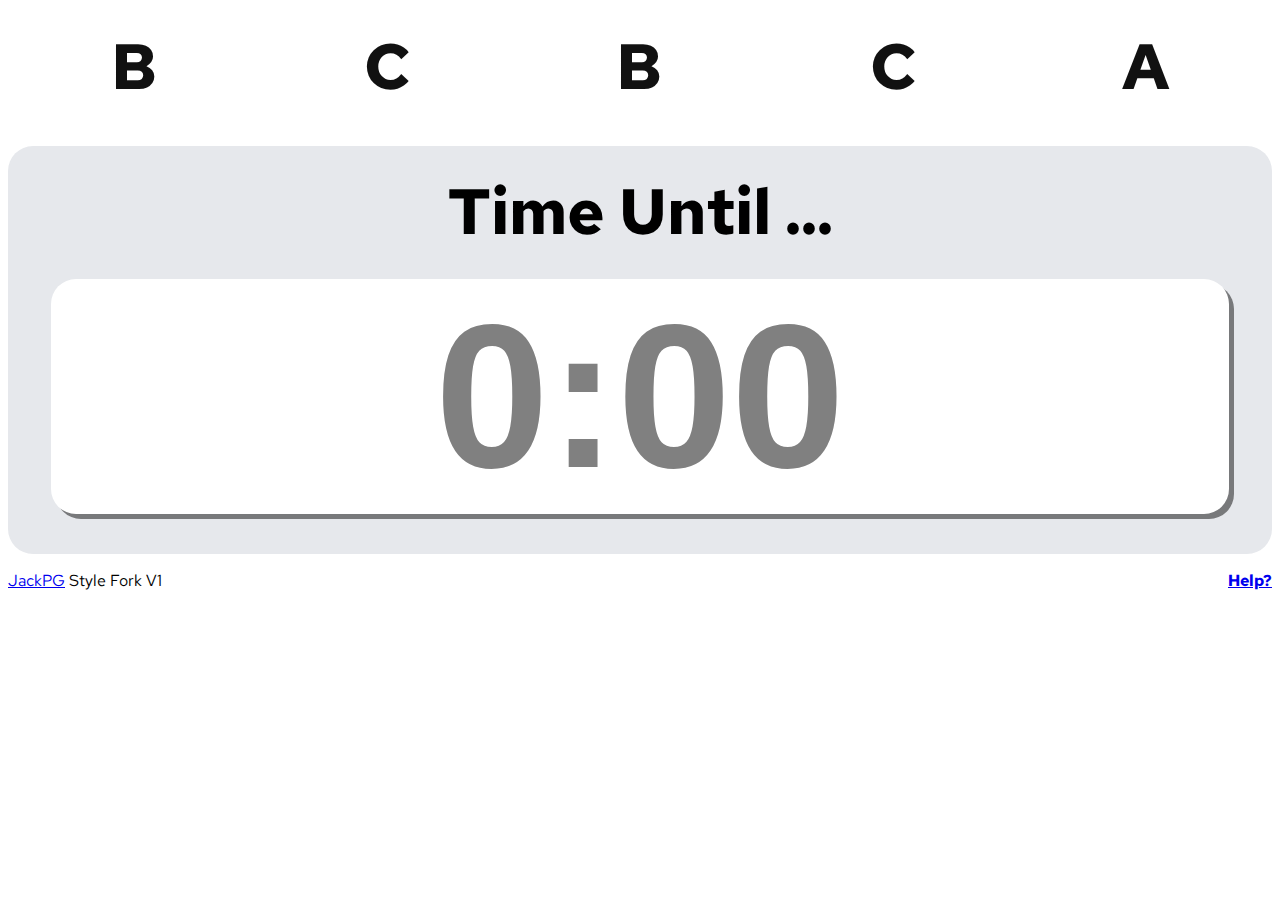
==== index.html @ 0494a902 "Removed Clutter and changed some color values." ====
<!DOCTYPE html>
<html lang="en">

<head>
	<title>TPS Time</title>
	<meta charset="UTF-8">
	<link rel="shortcut icon" href="/images/gold-fleur-de-lis.png">
	<meta name="viewport" content="width=device-width, initial-scale=1.0">
	<meta http-equiv="X-UA-Compatible" content="ie=edge">
	<link rel="stylesheet" href="/styles.css">
	<link rel="preconnect" href="https://fonts.googleapis.com">
	<link rel="preconnect" href="https://fonts.gstatic.com" crossorigin>
	<link href="https://fonts.googleapis.com/css2?family=Red+Hat+Text:wght@400;500&display=swap" rel="stylesheet">
</head>

<!--Attach js files-->
<script src="color.js"></script>
<script src="clock.js"></script>
<script src="week.js"></script>


<script src="index.js"></script>
</head>

<body>
	<div id="week-schedule">
		<p>B</p>
		<p>C</p>
		<p>B</p>
		<p>C</p>
		<p>A</p>
	</div>

	<div id="info-block">
		<!--<p id="day-type">A1</p> Not rlly needed if its already shown on the top, just adds clutter-->

		<p id="description">Time Until ...</p>

		<div id="block">
			<p id="clock">0:00</p>
		</div>
	</div>

	<div id="footer">
		<p id="verison-num"><a href="https://www.jackprograms.com/">JackPG</a> Style Fork V1</p>
		<a href="./help.html" id="help">Help?</a>
	</div>

	<!--Get User Stats-->
	<script src="user.js"></script>
</body>

</html>
---- styles.css ----
:root {
    --trinity-blue: #111;
    --trinity-gold: #111;
		--main-bg-color: #fff;
		--textmain: #111;
}

body {
    justify-content: center;
    align-content: center;
	font-family: 'Red Hat Text', sans-serif;
}

#clock {
    color: grey;
    font-weight: 900;
    font-size: 16vw;
    margin: 0;
    font-family: Roboto, Oxygen, Ubuntu, Cantarell, 'Open Sans', 'Helvetica Neue', sans-serif;
    
    transition: color 1s;
    

    text-align: center;
}

#block {
    background-color: var(--main-bg-color);

    border-radius: 25px;
    margin: 0 3vw;

    box-shadow: 5px 5px rgb(10, 10, 10, 0.5);

    transition: backgroundColor 2s;
}

#description {
    color: black;
    font-weight: 900;
    font-size: 5vw;

    text-align: center;

    margin-top: 1vw;
    margin-bottom: 2vw;
}

#info-block {
    margin-top: 20px;
    background-color: rgb(10, 25, 70, 0.1);
    padding: 10px 5px 40px;
    border-radius: 25px;
}

#day-type {
    position: absolute;
    margin-left: 2vw;
    margin-top: 1vw;

    font-size: 5vw;
    font-weight: 900;

    color: white;
    font-family: sans-serif;

    -webkit-text-stroke: 1px black;
}

@media screen and (max-width: 500px) {
    #day-type {
        opacity: 0;
    }

    #description {
        margin-top: 5vw;
        margin-bottom: 5vw;
        text-align: center;
    }
}

.current-day{
	background-color: ;
}

#verison-num {
    position: relative;

    bottom: 0;
    left: 0;
}

#week-schedule {
    display: inline-flex;
    width: 100%;
    justify-content: space-around;

    margin: 0;

}

#week-schedule > p {
    color: var(--trinity-blue);
    font-size: 5vw;
    font-weight: 900;

    margin-top: 10px;

    margin-bottom: 10px;

    padding: 0.5vw 1.7vw;
}

/*
#week-schedule > p:first-child {
    color: red !important;
}
*/

#week-schedule > .current-day {
    border-radius: 1.6vw;
    /*box-shadow: 3px 3px rgba(3, 3, 24, 0.4);*/

    background-color: var(--trinity-blue);
    color: var(--trinity-gold);
}

#footer {
    display: inline-flex;
    justify-content: space-between;
    width: 100%;
    
}

#help {
    font-weight: 700;
    align-self: center;
}

body{
	font-family: 'Red Hat Text', sans-serif;
}
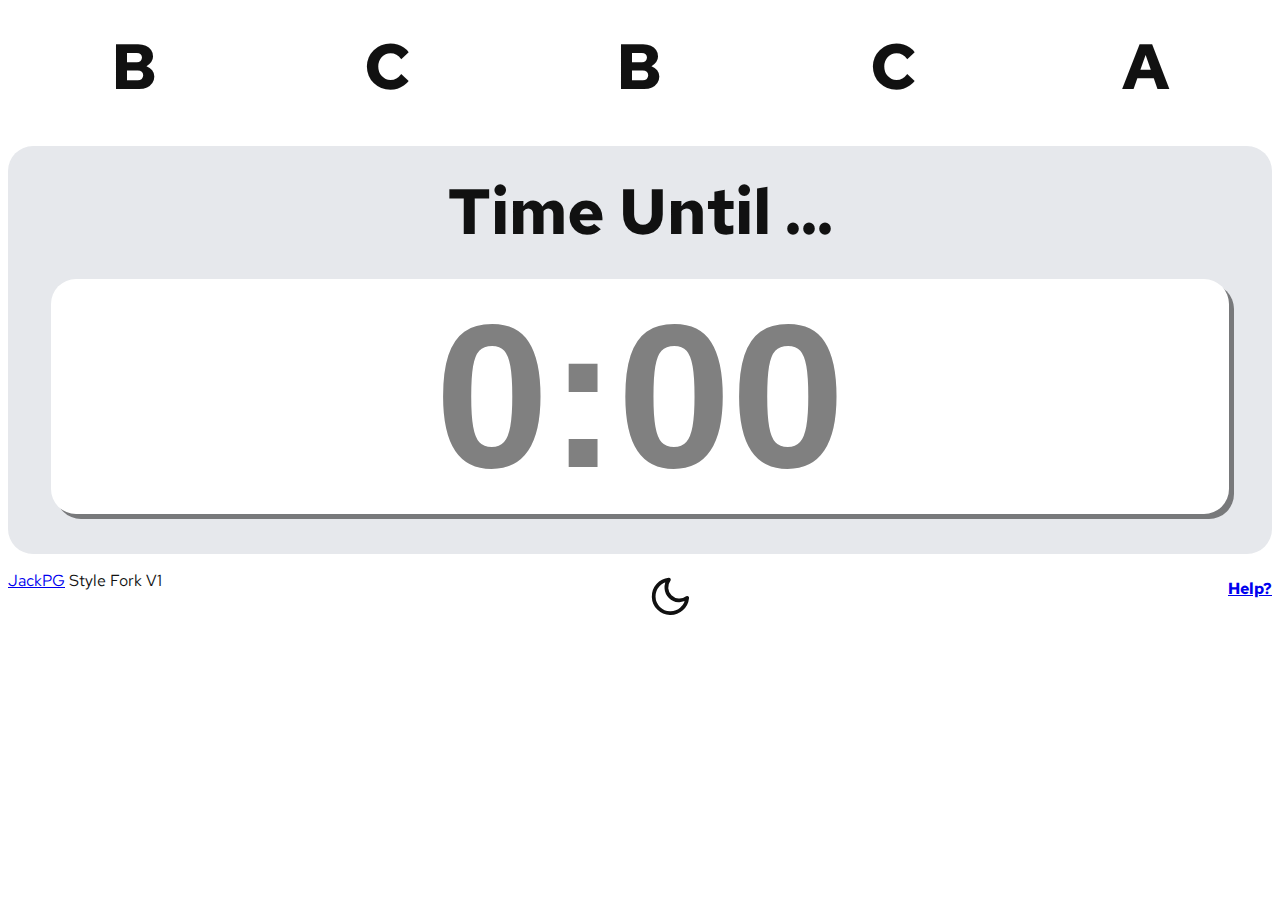
==== commit 1cb79246: "Added dark mode & dark mode cookies so it saves. Feel free to tweak colors." ====
--- a/index.html
+++ b/index.html
@@ -43,11 +43,33 @@
 
 	<div id="footer">
 		<p id="verison-num"><a href="https://www.jackprograms.com/">JackPG</a> Style Fork V1</p>
+		<div class="theme-switch-wrapper animate__animated animate__backInDown animate__delay-1s">
+			<label class="theme-switch" for="checkbox">
+				<input type="checkbox" id="checkbox" class="theme-switch" />
+				<svg xmlns="http://www.w3.org/2000/svg" id="iconpack" viewBox="0 0 24 24" fill="none" stroke="#111"
+					stroke-width="2" stroke-linecap="round" stroke-linejoin="round" class="feather feather-moon">
+					<path d="M21 12.79A9 9 0 1 1 11.21 3 7 7 0 0 0 21 12.79z" />
+				</svg>
+				<svg xmlns="http://www.w3.org/2000/svg" width="3.5vw" height="3.5vw" viewBox="0 0 24 24" fill="none"
+					stroke="#fff" stroke-width="2" stroke-linecap="round" stroke-linejoin="round" class="feather feather-sun">
+					<circle cx="12" cy="12" r="5"></circle>
+					<line x1="12" y1="1" x2="12" y2="3"></line>
+					<line x1="12" y1="21" x2="12" y2="23"></line>
+					<line x1="4.22" y1="4.22" x2="5.64" y2="5.64"></line>
+					<line x1="18.36" y1="18.36" x2="19.78" y2="19.78"></line>
+					<line x1="1" y1="12" x2="3" y2="12"></line>
+					<line x1="21" y1="12" x2="23" y2="12"></line>
+					<line x1="4.22" y1="19.78" x2="5.64" y2="18.36"></line>
+					<line x1="18.36" y1="5.64" x2="19.78" y2="4.22"></line>
+				</svg>
+			</label>
+		</div>
 		<a href="./help.html" id="help">Help?</a>
 	</div>
 
 	<!--Get User Stats-->
 	<script src="user.js"></script>
+	<script src="stylescript.js"></script>
 </body>
 
 </html>--- a/styles.css
+++ b/styles.css
@@ -2,13 +2,37 @@
     --trinity-blue: #111;
     --trinity-gold: #111;
 		--main-bg-color: #fff;
+			--sec-bg-color: #fff;
+	
 		--textmain: #111;
+	--dark: 3.5vw;
 }
-
+[data-theme="dark"] {
+    --trinity-blue: #fff;
+    --trinity-gold: #fff;
+			--sec-bg-color: #eee;
+	
+		--main-bg-color: #111;
+		--textmain: #fff;
+	--dark: 0vw;
+}
 body {
     justify-content: center;
     align-content: center;
 	font-family: 'Red Hat Text', sans-serif;
+}
+
+#iconpack{
+	width: var(--dark);
+	transition: width 0.5s ease 0.5s;
+}
+
+.theme-switch input {
+  display:none;
+}
+
+.theme-switch-wrapper{
+	margin-top: 2.2vh;
 }
 
 #clock {
@@ -25,18 +49,19 @@
 }
 
 #block {
-    background-color: var(--main-bg-color);
+    background-color: var(--sec-bg-color);
 
     border-radius: 25px;
     margin: 0 3vw;
 
     box-shadow: 5px 5px rgb(10, 10, 10, 0.5);
 
-    transition: backgroundColor 2s;
+    transition: color 0.5s, background-color 0.5s ease;
 }
 
 #description {
-    color: black;
+    color: var(--textmain);
+	transition: color 0.5s, background-color 0.5s ease;
     font-weight: 900;
     font-size: 5vw;
 
@@ -51,6 +76,7 @@
     background-color: rgb(10, 25, 70, 0.1);
     padding: 10px 5px 40px;
     border-radius: 25px;
+	transition: color 0.5s, background-color 0.5s ease;
 }
 
 #day-type {
@@ -61,7 +87,8 @@
     font-size: 5vw;
     font-weight: 900;
 
-    color: white;
+    color: var(--main-bg-color);
+	transition: color 0.5s, background-color 0.5s ease;
     font-family: sans-serif;
 
     -webkit-text-stroke: 1px black;
@@ -80,7 +107,7 @@
 }
 
 .current-day{
-	background-color: ;
+	
 }
 
 #verison-num {
@@ -101,6 +128,7 @@
 
 #week-schedule > p {
     color: var(--trinity-blue);
+	transition: color 0.5s, background-color 0.5s ease;
     font-size: 5vw;
     font-weight: 900;
 
@@ -123,6 +151,7 @@
 
     background-color: var(--trinity-blue);
     color: var(--trinity-gold);
+	transition: color 0.5s, background-color 0.5s ease;
 }
 
 #footer {
@@ -139,4 +168,7 @@
 
 body{
 	font-family: 'Red Hat Text', sans-serif;
+	transition: color 0.5s ease;
+	background: var(--main-bg-color);
+	color: var(--textmain);
 }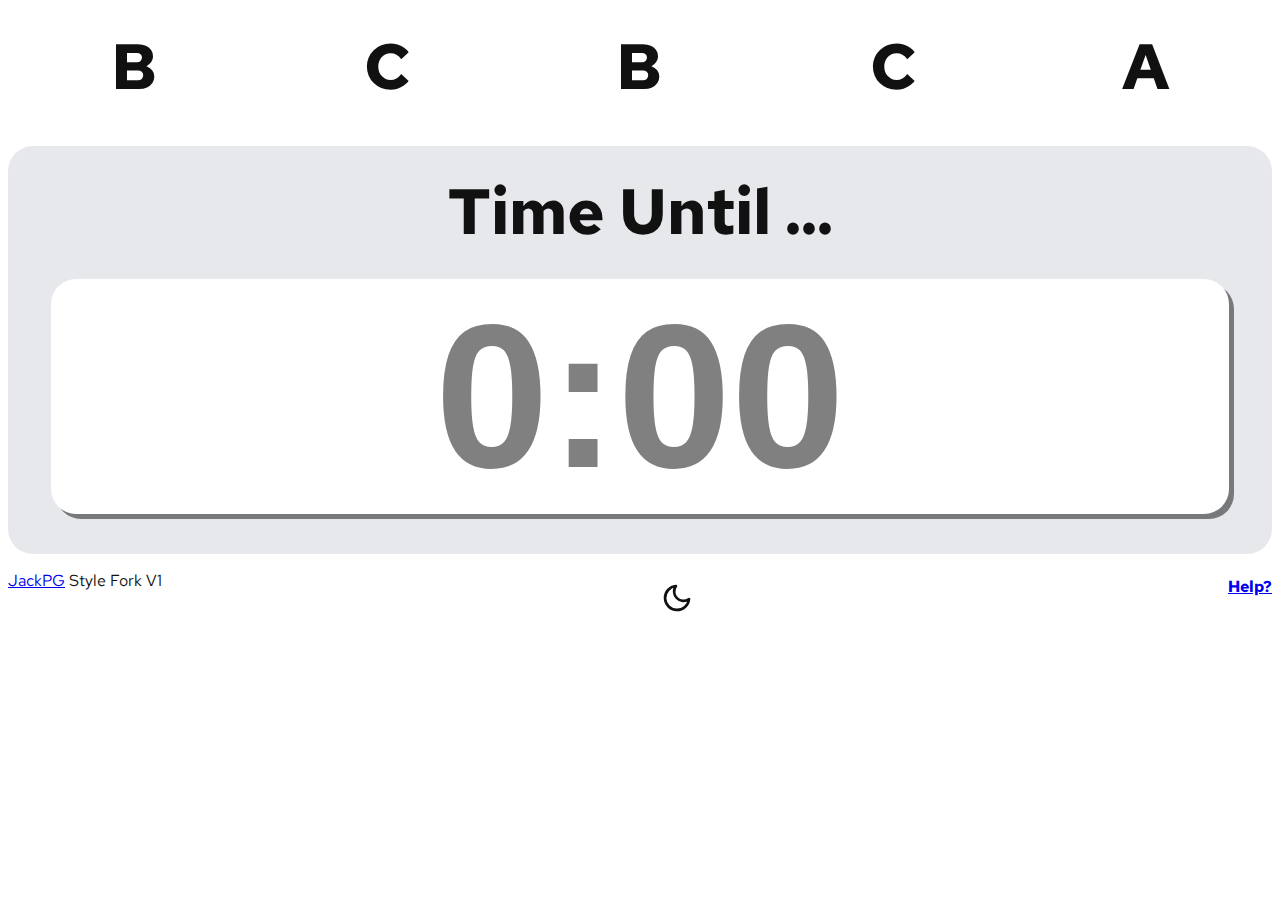
==== commit 45993124: "Slight Tweek to darkmodes UI" ====
--- a/index.html
+++ b/index.html
@@ -50,7 +50,7 @@
 					stroke-width="2" stroke-linecap="round" stroke-linejoin="round" class="feather feather-moon">
 					<path d="M21 12.79A9 9 0 1 1 11.21 3 7 7 0 0 0 21 12.79z" />
 				</svg>
-				<svg xmlns="http://www.w3.org/2000/svg" width="3.5vw" height="3.5vw" viewBox="0 0 24 24" fill="none"
+				<svg xmlns="http://www.w3.org/2000/svg" width="2.5vw" height="2.5vw" viewBox="0 0 24 24" fill="none"
 					stroke="#fff" stroke-width="2" stroke-linecap="round" stroke-linejoin="round" class="feather feather-sun">
 					<circle cx="12" cy="12" r="5"></circle>
 					<line x1="12" y1="1" x2="12" y2="3"></line>
--- a/styles.css
+++ b/styles.css
@@ -5,7 +5,7 @@
 			--sec-bg-color: #fff;
 	
 		--textmain: #111;
-	--dark: 3.5vw;
+	--dark: 2.5vw;
 }
 [data-theme="dark"] {
     --trinity-blue: #fff;
@@ -32,7 +32,7 @@
 }
 
 .theme-switch-wrapper{
-	margin-top: 2.2vh;
+	margin-top: 2.2%;
 }
 
 #clock {
